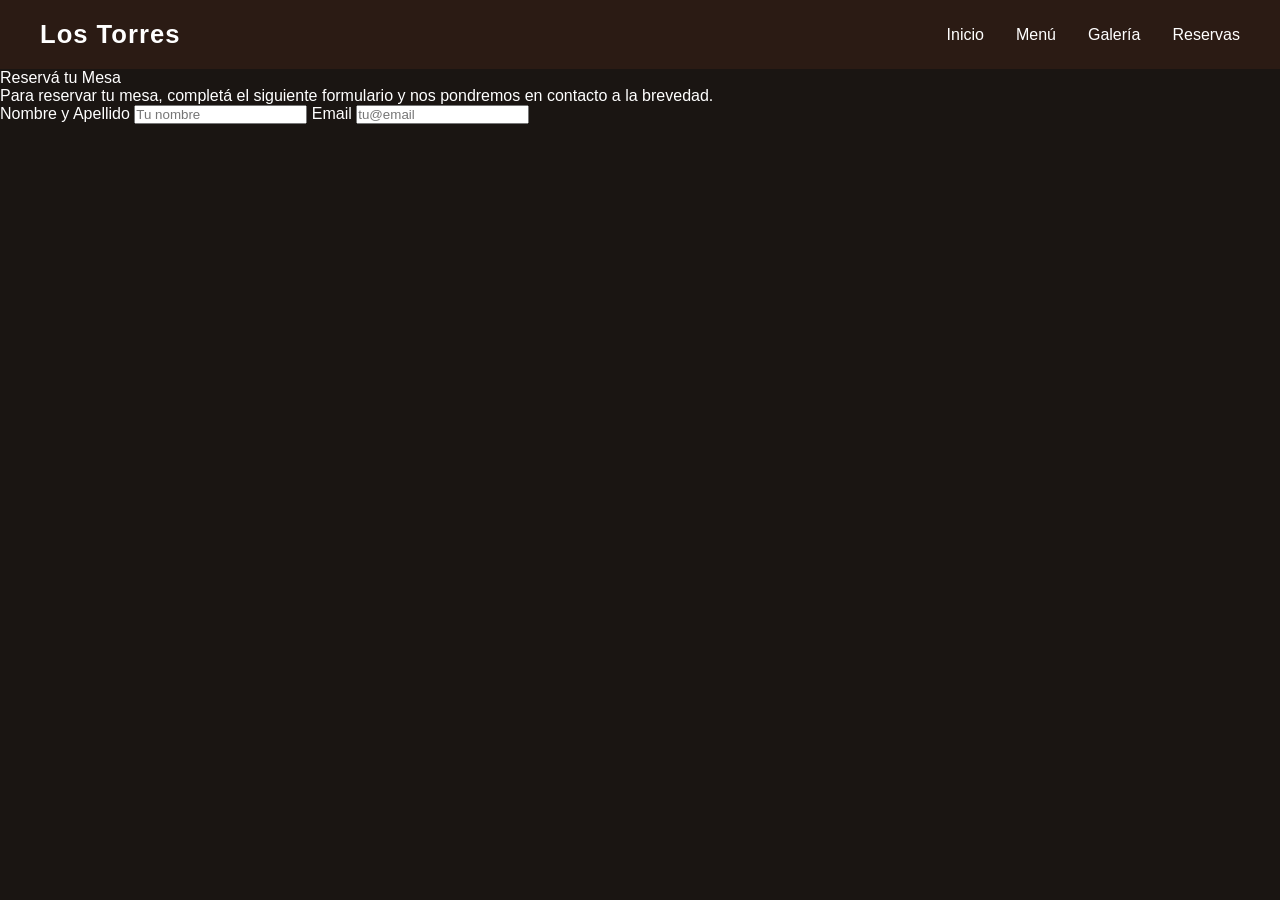
==== contacto.html @ 85d1242a "hago un formulario muy feo y simple para tener la base de todas las paginas despues de esto son todo" ====
<!DOCTYPE html>
<html lang="es">
<head>
  <meta charset="UTF-8" />
  <meta name="viewport" content="width=device-width, initial-scale=1.0" />
  <title>Reservas — Los Torres</title>
  <link rel="stylesheet" href="style.css">
</head>
<body>

  <header>
    <a href="index.html" class="logo">Los Torres</a>

    <nav>
      <ul>
        <li><a href="index.html">Inicio</a></li>
        <li><a href="producto.html">Menú</a></li>
        <li><a href="galeria.html">Galería</a></li>
        <li><a href="contacto.html">Reservas</a></li>
      </ul>
    </nav>
  </header>
  <Section class="contacto"
  <h2>Reservá tu Mesa</h2>
   <p class="contacto-bajada">Para reservar tu mesa, completá el siguiente formulario y nos pondremos en contacto a la brevedad.</p>
    <form class="formulario"
    <label for="nombre">Nombre y Apellido</label>
    <input type="text" id="nombre" name="nombre" placeholder="Tu nombre">
    <label for="email">Email</label>
    <input type="email" id="email" name="email" placeholder="tu@email">
</form>
</section>

</body>
</html>
---- style.css ----
/* ===== Reset básico ===== */
* {
  margin: 0;
  padding: 0;
  box-sizing: border-box;
}

body {
  font-family: 'Segoe UI', sans-serif;
  color: #fff;
  background-color: #1A1512;
}

/* ===== Header ===== */
header {
  display: flex;
  justify-content: space-between;
  align-items: center;
  padding: 20px 40px;
  background-color: #2B1B14; /* marrón oscuro, tipo madera quemada */
}

.logo {
  font-size: 1.6rem;
  font-weight: bold;
  color: #fff;
  text-decoration: none;
  letter-spacing: 1px;
}

header nav ul {
  display: flex;
  gap: 32px;
  list-style: none;
}

header nav ul li a {
  color: #fff;
  text-decoration: none;
  font-size: 1rem;
}

header nav ul li a:hover {
  color: #D65A2E; /* naranja brasa */
}

/* ===== Hero ===== */
.hero {
  position: relative;
  height: 100vh;
  background-image: url('imagenes/hero-parrilla.jpg');
  background-size: cover;
  background-position: center;
  display: flex;
  align-items: center;
  justify-content: center;
  text-align: center;
}

/* Esta capa oscura hace que el texto blanco se lea bien arriba de la foto */
.hero::before {
  content: "";
  position: absolute;
  inset: 0;
  background-color: rgba(20, 12, 8, 0.6);
}

.hero-contenido {
  position: relative; /* para que quede ARRIBA del overlay oscuro */
  z-index: 1;
  max-width: 700px;
  padding: 0 20px;
}

.hero-contenido h1 {
  font-size: 3rem;
  margin-bottom: 20px;
}

.hero-contenido p {
  font-size: 1.1rem;
  margin-bottom: 30px;
  line-height: 1.5;
}

/* ===== Nuestra Historia ===== */
.historia {
  background-color: #2B1B14;
  padding: 80px 20px;
  text-align: center;
}

.historia-contenido {
  max-width: 700px;
  margin: 0 auto;
}

.historia-contenido h2 {
  font-size: 2rem;
  color: #D65A2E;
  margin-bottom: 20px;
}

.historia-contenido p {
  font-size: 1.05rem;
  line-height: 1.6;
  color: #E8DCCF;
}
.menu {
  padding: 80px 40px;
  text-align: center;
}
.cards {
  display: flex;
  flex-wrap: wrap;
  gap: 30px;
  justify-content: center;
}

.menu h2 {
  font-size: 2rem;
  color: #D65A2E;
  margin-bottom: 50px;
}

.card {
  background-color: #2B1B14;
  border-radius: 10px;
  overflow: hidden;
  width: 320px;
  text-align: left;
  transition: transform 0.2s ease;
}

.card:hover {
  transform: translateY(-6px);
}

.card img {
  width: 100%;
  height: 220px;
  object-fit: cover;
}

.card h3 {
  font-size: 1.3rem;
  margin: 18px 20px 8px;
  color: #fff;
}

.card p {
  font-size: 0.95rem;
  color: #c9b8a3;
  margin: 0 20px 16px;
  line-height: 1.5;
}

.card .precio {
  display: block;
  font-weight: bold;
  color: #D65A2E;
  font-size: 1.1rem;
  margin: 0 20px 20px;
}
/* ===== Galería ===== */
.galeria {
  position: relative;
  min-height: 100vh;
  padding: 60px 40px;
  text-align: center;
  background-image: url('imagenes/Fonda.jpg');
  background-size: cover;
  background-position: center;
}
.galeria h2 {
  font-size: 2rem;
  color: #D65A2E;
  margin-bottom: 40px;
}
.mosaico {
    display: flex;
    flex-wrap: wrap;
    gap: 14px;
    justify-content: center;
}
.mosaico img {
    width: 280px;
    height: 220px;
    object-fit: cover;
    border-radius: 8px;
    transition: transform 0.25s ease, box-shadow 0.3s ease;
}
.mosaico img:hover {
    transform: scale(1.05);
  }
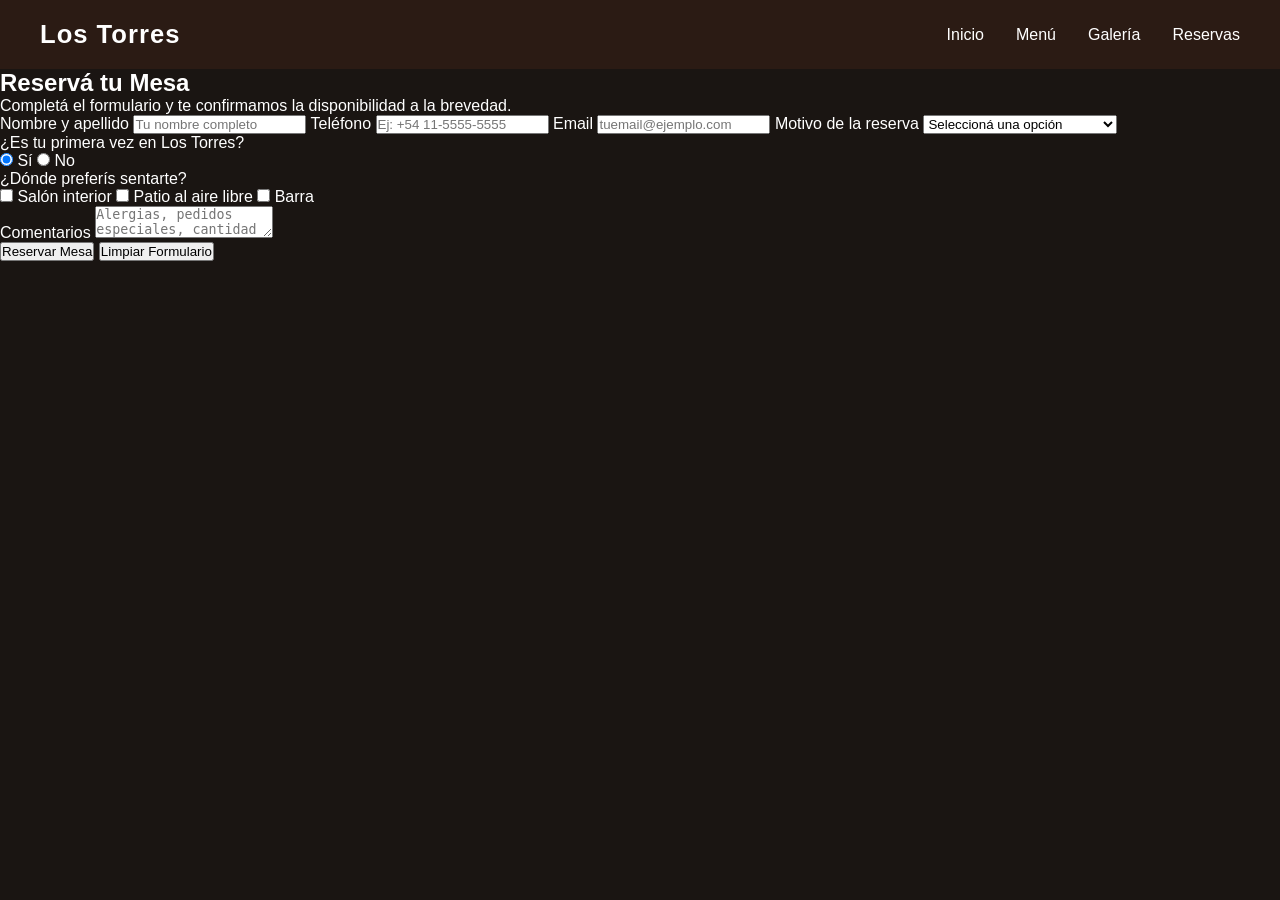
==== commit b35aad5a: "Agrego opciones en reserva, nada estetico aún" ====
--- a/contacto.html
+++ b/contacto.html
@@ -20,16 +20,54 @@
       </ul>
     </nav>
   </header>
-  <Section class="contacto"
-  <h2>Reservá tu Mesa</h2>
-   <p class="contacto-bajada">Para reservar tu mesa, completá el siguiente formulario y nos pondremos en contacto a la brevedad.</p>
-    <form class="formulario"
-    <label for="nombre">Nombre y Apellido</label>
-    <input type="text" id="nombre" name="nombre" placeholder="Tu nombre">
-    <label for="email">Email</label>
-    <input type="email" id="email" name="email" placeholder="tu@email">
-</form>
-</section>
+<section class="contacto">
+    <h2>Reservá tu Mesa</h2>
+    <p class="contacto-bajada">Completá el formulario y te confirmamos la disponibilidad a la brevedad.</p>
 
-</body>
-</html>+    <form class="formulario">
+
+      <label for="nombre">Nombre y apellido</label>
+      <input type="text" id="nombre" name="nombre" placeholder="Tu nombre completo">
+
+      <label for="telefono">Teléfono</label>
+      <input type="tel" id="telefono" name="telefono" placeholder="Ej: +54 11-5555-5555">
+
+      <label for="email">Email</label>
+      <input type="email" id="email" name="email" placeholder="tuemail@ejemplo.com">
+
+      <label for="motivo">Motivo de la reserva</label>
+      <select id="motivo" name="motivo">
+        <option value="">Seleccioná una opción</option>
+        <option value="cena">Cena en pareja</option>
+        <option value="familia">Almuerzo o cena familiar</option>
+        <option value="grupo">Grupo grande (+6 personas)</option>
+        <option value="evento">Evento privado / cumpleaños</option>
+      </select>
+
+      <div class="campo-radio">
+        <label>¿Es tu primera vez en Los Torres?</label>
+        <div class="radio-opciones">
+          <label class="radio-label"><input type="radio" name="primera-vez" value="si" checked> Sí</label>
+          <label class="radio-label"><input type="radio" name="primera-vez" value="no"> No</label>
+        </div>
+      </div>
+
+      <div class="campo-checkbox">
+        <label>¿Dónde preferís sentarte?</label>
+        <div class="checkbox-opciones">
+          <label class="checkbox-label"><input type="checkbox" name="lugar" value="interior"> Salón interior</label>
+          <label class="checkbox-label"><input type="checkbox" name="lugar" value="patio"> Patio al aire libre</label>
+          <label class="checkbox-label"><input type="checkbox" name="lugar" value="barra"> Barra</label>
+        </div>
+      </div>
+
+      <label for="comentarios">Comentarios</label>
+      <textarea id="comentarios" name="comentarios" placeholder="Alergias, pedidos especiales, cantidad de personas, horario preferido..."></textarea>
+
+      <div class="formulario-botones">
+        <button type="submit" class="boton">Reservar Mesa</button>
+        <button type="reset" class="boton boton-secundario">Limpiar Formulario</button>
+      </div>
+
+    </form>
+  </section>
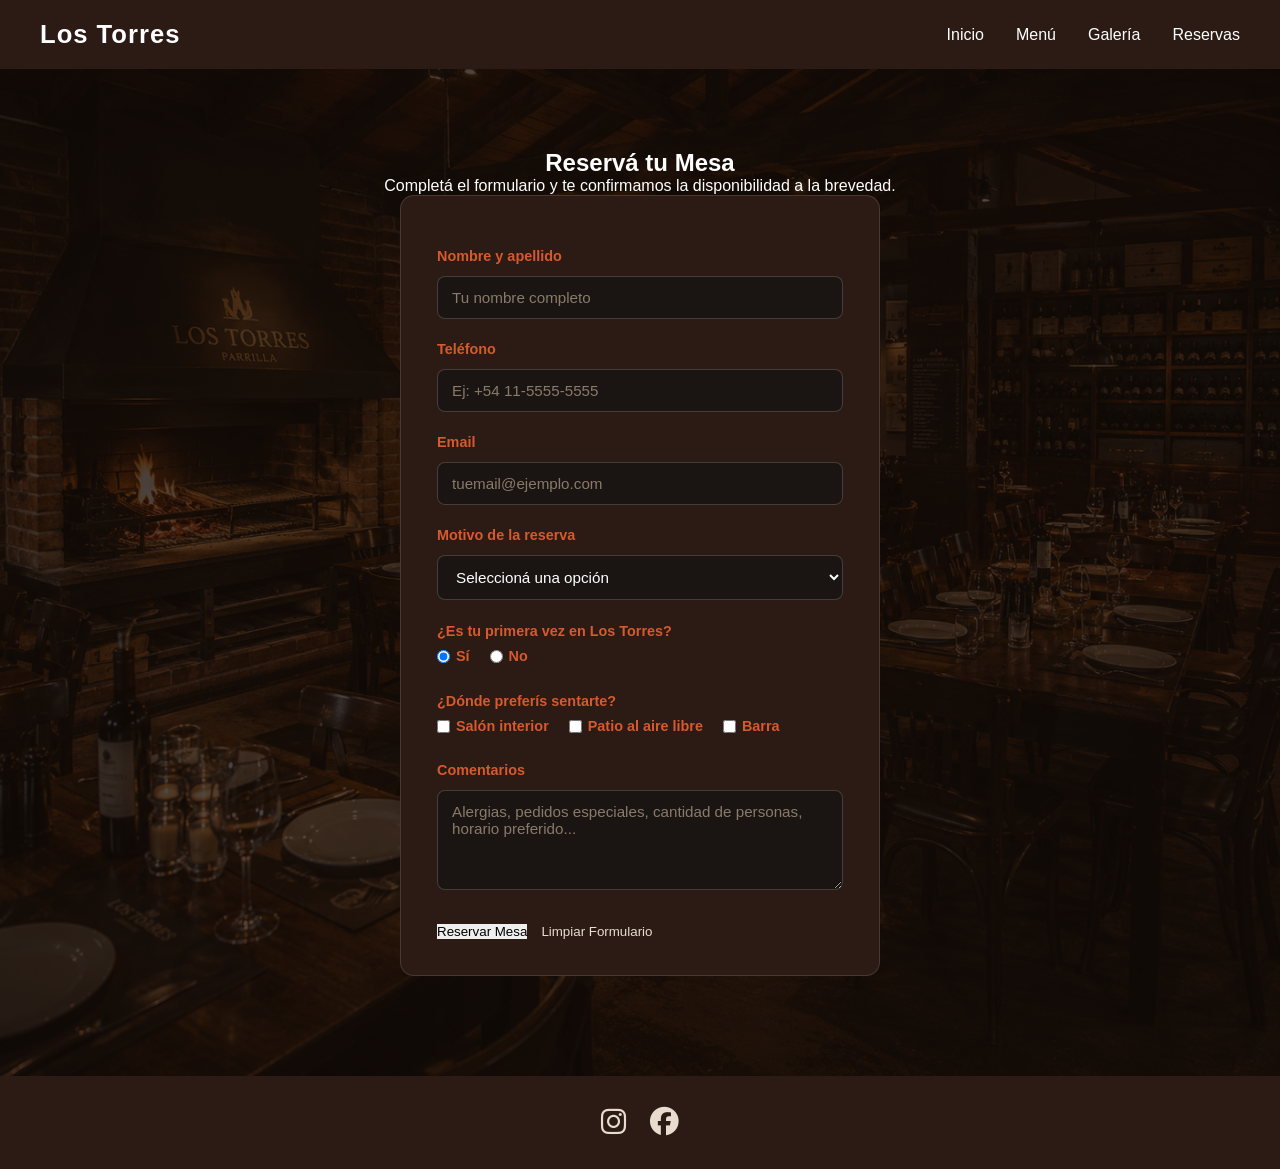
==== commit 1c13af5d: "Agrego el logo de ig y facebook a todos los apartados" ====
--- a/contacto.html
+++ b/contacto.html
@@ -5,6 +5,7 @@
   <meta name="viewport" content="width=device-width, initial-scale=1.0" />
   <title>Reservas — Los Torres</title>
   <link rel="stylesheet" href="style.css">
+  <link rel="stylesheet" href="https://cdnjs.cloudflare.com/ajax/libs/font-awesome/6.5.1/css/all.min.css">
 </head>
 <body>
 
@@ -70,4 +71,17 @@
       </div>
 
     </form>
-  </section>+  </section>
+   <footer>
+    <div class="redes">
+      <a href="#" target="_blank" aria-label="Instagram">
+        <i class="fa-brands fa-instagram"></i>
+      </a>
+      <a href="#" target="_blank" aria-label="Facebook">
+        <i class="fa-brands fa-facebook"></i>
+      </a>
+    </div>
+  </footer>
+
+</body>
+</html>
--- a/style.css
+++ b/style.css
@@ -107,13 +107,21 @@
   color: #E8DCCF;
 }
 .menu {
+  min-height: 100vh;
   padding: 80px 40px;
-  text-align: center;
+  background-image: url('imagenes/galeria-07.jpg.png');
+  background-size: cover;
+  background-position: center;
+  background-repeat: no-repeat;
+  display: flex;
+  flex-direction: column;
+  align-items: center;
+  justify-content: center;
 }
 .cards {
   display: flex;
   flex-wrap: wrap;
-  gap: 30px;
+  gap: 24px;
   justify-content: center;
 }
 
@@ -124,16 +132,18 @@
 }
 
 .card {
-  background-color: #2B1B14;
-  border-radius: 10px;
-  overflow: hidden;
-  width: 320px;
-  text-align: left;
-  transition: transform 0.2s ease;
-}
-
+ flex: 1 1 260px;
+ max-width: 320px;
+ background-color: rgba(43, 27, 20, 0.9);
+ border-radius: 10px;
+ overflow: hidden;
+}
+.card {
+  transition: transform 0.25s ease, box-shadow 0.3s ease;
+}
 .card:hover {
   transform: translateY(-6px);
+  box-shadow: 0 10px 20px rgba(0, 0, 0, 0.4);
 }
 
 .card img {
@@ -176,12 +186,44 @@
   font-size: 2rem;
   color: #D65A2E;
   margin-bottom: 40px;
+  Z-index: 1;
 }
 .mosaico {
     display: flex;
     flex-wrap: wrap;
-    gap: 14px;
+    gap:    24px;
     justify-content: center;
+    position: relative;
+    z-index: 1;
+    max-width: 1360px;
+    margin: 0 auto;
+}
+.galeria-item {
+  background-color: rgba(43, 27, 20, 0.9);
+  border-radius:  10px;
+  overflow: hidden;
+ width: 310px;
+ text-align: left;
+ transition: transform 0.25s ease;
+}
+.galeria-item:hover {
+  transform: translateY(-6px);
+}
+.galeria-item img {
+  width: 100%;
+  height: 240px;
+  object-fit: cover;
+  display: block;
+}
+.galeria-texto h3 {
+  font-size: 1.1rem;
+  margin-bottom: 6px;
+  color: #fff;
+}
+.galeria-texto p {
+  font-size: 0.88rem;
+  color: #c9b8a3;
+  line-height: 1.5;
 }
 .mosaico img {
     width: 280px;
@@ -192,4 +234,132 @@
 }
 .mosaico img:hover {
     transform: scale(1.05);
-  }+  }
+  /* ===== Contacto / Formulario ===== */
+  .contacto {
+    position: relative;
+  padding: 80px 20px 100px;
+  text-align: center;
+  background-image: url('imagenes/galeria-04.jpg.png');
+  background-size: cover;
+  background-position: center;
+  }
+  .contacto::before {
+    content: "";
+    position: absolute;
+    inset: 0;
+    background-color: rgba(20, 12, 8, 0.75);
+  }
+  .contacto h2,
+  .contacto-bajada,
+  .formulario {
+    position: relative;
+    z-index: 1;
+ }
+  .formulario {
+  max-width: 480px;
+  margin: 0 auto;
+  background-color: #2B1B14;
+  border: 1px solid rgba(232, 220, 207, 0.15);
+  border-radius: 14px;
+  padding: 36px;
+  text-align: left;
+  display: flex;
+  flex-direction: column;
+  gap: 6px;
+}
+.formulario label {
+  color: #D65A2E;
+  font-weight: bold;
+  font-size: 0.9rem;
+  margin-top: 16px;
+  margin-bottom: 6px;
+}
+.formulario input,
+.formulario select,
+.formulario textarea {
+  background-color: #1A1512;
+  border: 1px solid rgba(232, 220, 207, 0.2);
+  border-radius: 8px;
+  padding: 12px 14px;
+  color: #fff;
+  font-family: 'Segoe UI', sans-serif;
+  font-size: 0.95rem;
+}
+.formulario input::placeholder,
+.formulario textarea::placeholder {
+  color: #8A7A6A;
+}
+.formulario input:focus,
+.formulario select:focus,
+.formulario textarea:focus {
+  outline: none;
+  border-color: #D65A2E;
+}
+.formulario textarea {
+  min-height: 100px;
+  resize: vertical;
+}
+.campo-radio,
+.campo-checkbox {
+  margin-top: 16px;
+}
+.campo-radio label,
+.campo-checkbox label {
+  margin-top: 0;
+  }
+  .radio-opciones,
+  .checkbox-opciones {
+    display: flex;
+    gap: 20px;
+    margin-top: 8px;
+  }
+  .radio-label,
+  .checkbox-label {
+    display: flex;
+    align-items: center;
+    gap: 6px;
+    color: #E8DCCF;
+    font-weight: normal;
+    font-size: 0.95rem;
+  }
+  .formulario-botones {
+    display: flex;
+    gap: 14px;
+    margin-top: 28px;
+  }
+  .formulario-botones .boton {
+    border: none;
+    cursor: pointer;
+    font-family: 'Segoe UI', sans-serif;
+  }
+  .boton-secundario {
+    background-color: transparent;
+    border: 1px solid rgba(232, 220, 207, 0.3);
+    color: #E8DCCF;
+  }
+  .boton-secundario:hover {
+  border-color: #D65A2E !important;
+  color: #D65A2E;
+}
+footer {
+  background-color: #2B1B14;
+  padding: 30px 20px;
+  text-align: center;
+}
+
+.redes {
+  display: flex;
+  justify-content: center;
+  gap: 24px;
+}
+
+.redes a {
+  color: #E8DCCF;
+  font-size: 1.8rem;
+  text-decoration: none;
+}
+
+.redes a:hover {
+  color: #D65A2E;
+}
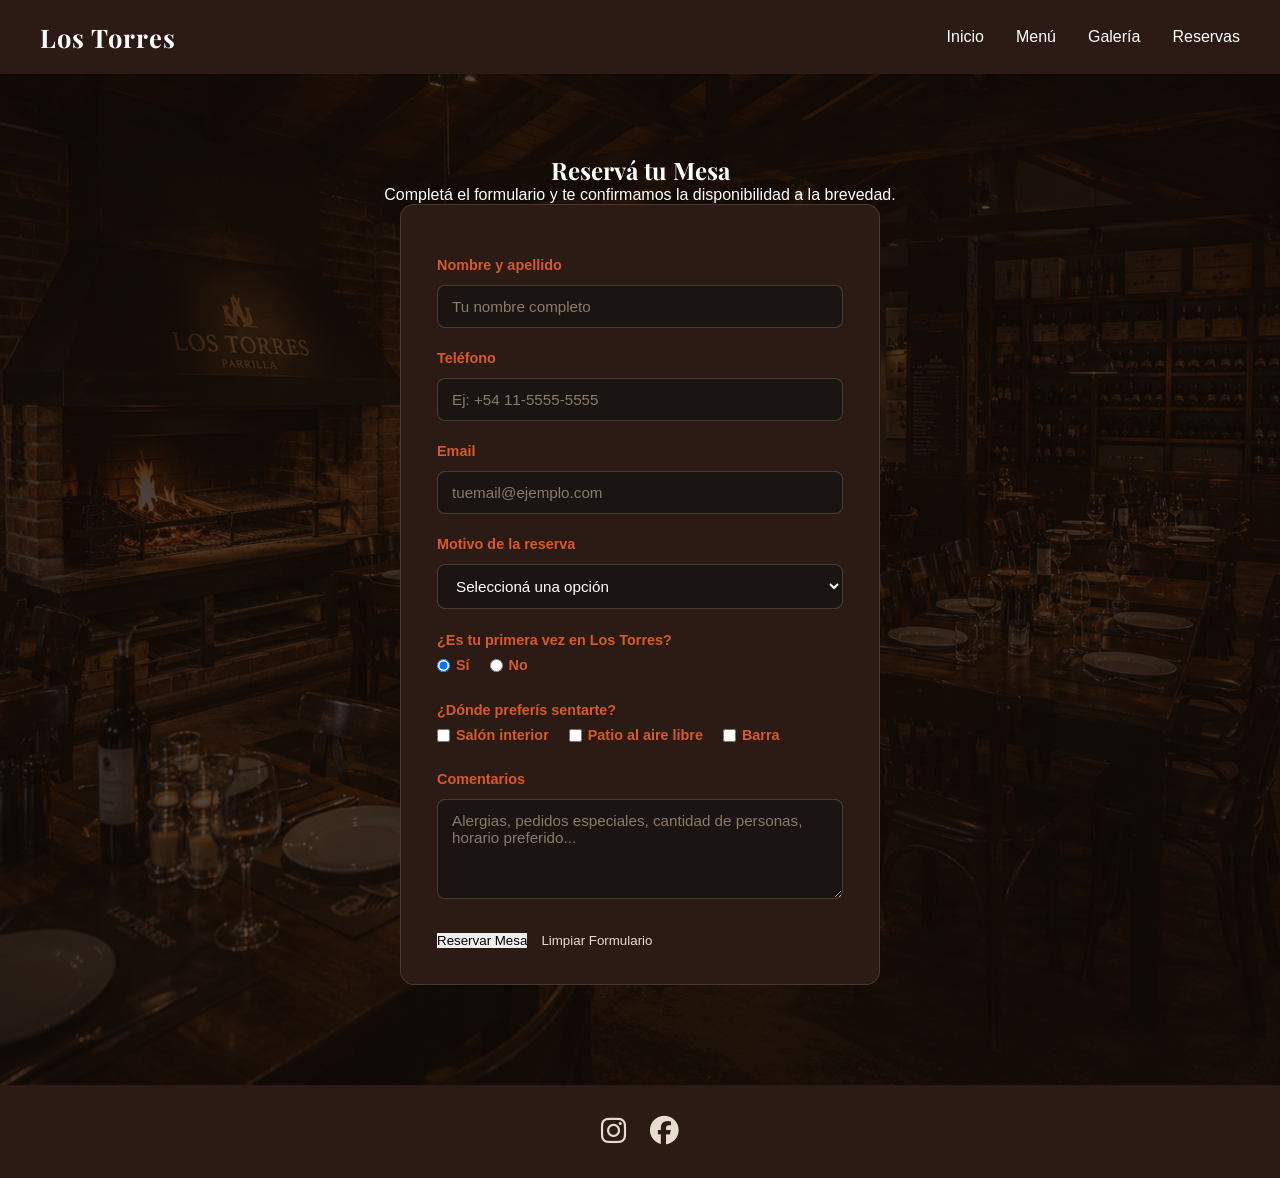
==== commit 40b0020c: "agrego la Google font y agrego más requisitos del tp" ====
--- a/contacto.html
+++ b/contacto.html
@@ -4,6 +4,9 @@
   <meta charset="UTF-8" />
   <meta name="viewport" content="width=device-width, initial-scale=1.0" />
   <title>Reservas — Los Torres</title>
+  <link rel="preconnect" href="https://fonts.googleapis.com">
+  <link rel="preconnect" href="https://fonts.gstatic.com" crossorigin>
+  <link href="https://fonts.googleapis.com/css2?family=Playfair+Display:wght@700&display=swap" rel="stylesheet">
   <link rel="stylesheet" href="style.css">
   <link rel="stylesheet" href="https://cdnjs.cloudflare.com/ajax/libs/font-awesome/6.5.1/css/all.min.css">
 </head>
@@ -21,58 +24,62 @@
       </ul>
     </nav>
   </header>
-<section class="contacto">
-    <h2>Reservá tu Mesa</h2>
-    <p class="contacto-bajada">Completá el formulario y te confirmamos la disponibilidad a la brevedad.</p>
 
-    <form class="formulario">
+  <main>
+    <section class="contacto">
+      <h2>Reservá tu Mesa</h2>
+      <p class="contacto-bajada">Completá el formulario y te confirmamos la disponibilidad a la brevedad.</p>
 
-      <label for="nombre">Nombre y apellido</label>
-      <input type="text" id="nombre" name="nombre" placeholder="Tu nombre completo">
+      <form class="formulario">
 
-      <label for="telefono">Teléfono</label>
-      <input type="tel" id="telefono" name="telefono" placeholder="Ej: +54 11-5555-5555">
+        <label for="nombre">Nombre y apellido</label>
+        <input type="text" id="nombre" name="nombre" placeholder="Tu nombre completo">
 
-      <label for="email">Email</label>
-      <input type="email" id="email" name="email" placeholder="tuemail@ejemplo.com">
+        <label for="telefono">Teléfono</label>
+        <input type="tel" id="telefono" name="telefono" placeholder="Ej: +54 11-5555-5555">
 
-      <label for="motivo">Motivo de la reserva</label>
-      <select id="motivo" name="motivo">
-        <option value="">Seleccioná una opción</option>
-        <option value="cena">Cena en pareja</option>
-        <option value="familia">Almuerzo o cena familiar</option>
-        <option value="grupo">Grupo grande (+6 personas)</option>
-        <option value="evento">Evento privado / cumpleaños</option>
-      </select>
+        <label for="email">Email</label>
+        <input type="email" id="email" name="email" placeholder="tuemail@ejemplo.com">
 
-      <div class="campo-radio">
-        <label>¿Es tu primera vez en Los Torres?</label>
-        <div class="radio-opciones">
-          <label class="radio-label"><input type="radio" name="primera-vez" value="si" checked> Sí</label>
-          <label class="radio-label"><input type="radio" name="primera-vez" value="no"> No</label>
+        <label for="motivo">Motivo de la reserva</label>
+        <select id="motivo" name="motivo">
+          <option value="">Seleccioná una opción</option>
+          <option value="cena">Cena en pareja</option>
+          <option value="familia">Almuerzo o cena familiar</option>
+          <option value="grupo">Grupo grande (+6 personas)</option>
+          <option value="evento">Evento privado / cumpleaños</option>
+        </select>
+
+        <div class="campo-radio">
+          <label>¿Es tu primera vez en Los Torres?</label>
+          <div class="radio-opciones">
+            <label class="radio-label"><input type="radio" name="primera-vez" value="si" checked> Sí</label>
+            <label class="radio-label"><input type="radio" name="primera-vez" value="no"> No</label>
+          </div>
         </div>
-      </div>
 
-      <div class="campo-checkbox">
-        <label>¿Dónde preferís sentarte?</label>
-        <div class="checkbox-opciones">
-          <label class="checkbox-label"><input type="checkbox" name="lugar" value="interior"> Salón interior</label>
-          <label class="checkbox-label"><input type="checkbox" name="lugar" value="patio"> Patio al aire libre</label>
-          <label class="checkbox-label"><input type="checkbox" name="lugar" value="barra"> Barra</label>
+        <div class="campo-checkbox">
+          <label>¿Dónde preferís sentarte?</label>
+          <div class="checkbox-opciones">
+            <label class="checkbox-label"><input type="checkbox" name="lugar" value="interior"> Salón interior</label>
+            <label class="checkbox-label"><input type="checkbox" name="lugar" value="patio"> Patio al aire libre</label>
+            <label class="checkbox-label"><input type="checkbox" name="lugar" value="barra"> Barra</label>
+          </div>
         </div>
-      </div>
 
-      <label for="comentarios">Comentarios</label>
-      <textarea id="comentarios" name="comentarios" placeholder="Alergias, pedidos especiales, cantidad de personas, horario preferido..."></textarea>
+        <label for="comentarios">Comentarios</label>
+        <textarea id="comentarios" name="comentarios" placeholder="Alergias, pedidos especiales, cantidad de personas, horario preferido..."></textarea>
 
-      <div class="formulario-botones">
-        <button type="submit" class="boton">Reservar Mesa</button>
-        <button type="reset" class="boton boton-secundario">Limpiar Formulario</button>
-      </div>
+        <div class="formulario-botones">
+          <button type="submit" class="boton">Reservar Mesa</button>
+          <button type="reset" class="boton boton-secundario">Limpiar Formulario</button>
+        </div>
 
-    </form>
-  </section>
-   <footer>
+      </form>
+    </section>
+  </main>
+
+  <footer>
     <div class="redes">
       <a href="#" target="_blank" aria-label="Instagram">
         <i class="fa-brands fa-instagram"></i>
--- a/style.css
+++ b/style.css
@@ -202,7 +202,8 @@
   background-color: rgba(43, 27, 20, 0.9);
   border-radius:  10px;
   overflow: hidden;
- width: 310px;
+  flex: 1 1 260px;
+ max-width: 320px;
  text-align: left;
  transition: transform 0.25s ease;
 }
@@ -217,8 +218,14 @@
 }
 .galeria-texto h3 {
   font-size: 1.1rem;
-  margin-bottom: 6px;
-  color: #fff;
+  color: #fff;
+  margin: 18px 20px 8px;
+}
+.galeria-item p {
+  font-size: 0.88rem;
+  color: #c9b8a3;
+  line-height: 1.5;
+  margin: 0 20px 16px;
 }
 .galeria-texto p {
   font-size: 0.88rem;
@@ -362,4 +369,49 @@
 
 .redes a:hover {
   color: #D65A2E;
+}
+/* ===== Google Font ===== */
+.logo,
+h1,
+h2,
+h3 {
+  font-family: 'Playfair Display', serif;
+}
+
+/* ===== Botón CTA del Hero ===== */
+.boton-hero {
+  display: inline-block;
+  background-color: #D65A2E;
+  color: #fff;
+  text-decoration: none;
+  padding: 14px 32px;
+  border-radius: 8px;
+  font-weight: bold;
+  transition: background-color 0.25s ease;
+}
+
+.boton-hero:hover {
+  background-color: #b8481f;
+}
+
+/* ===== Botón de acción en cada card del menú ===== */
+.card .precio {
+  margin: 0 20px 12px;
+}
+
+.boton-card {
+  display: inline-block;
+  margin: 0 20px 20px;
+  padding: 8px 18px;
+  background-color: #D65A2E;
+  color: #fff;
+  text-decoration: none;
+  border-radius: 6px;
+  font-size: 0.85rem;
+  font-weight: bold;
+  transition: background-color 0.25s ease;
+}
+
+.boton-card:hover {
+  background-color: #b8481f;
 }
